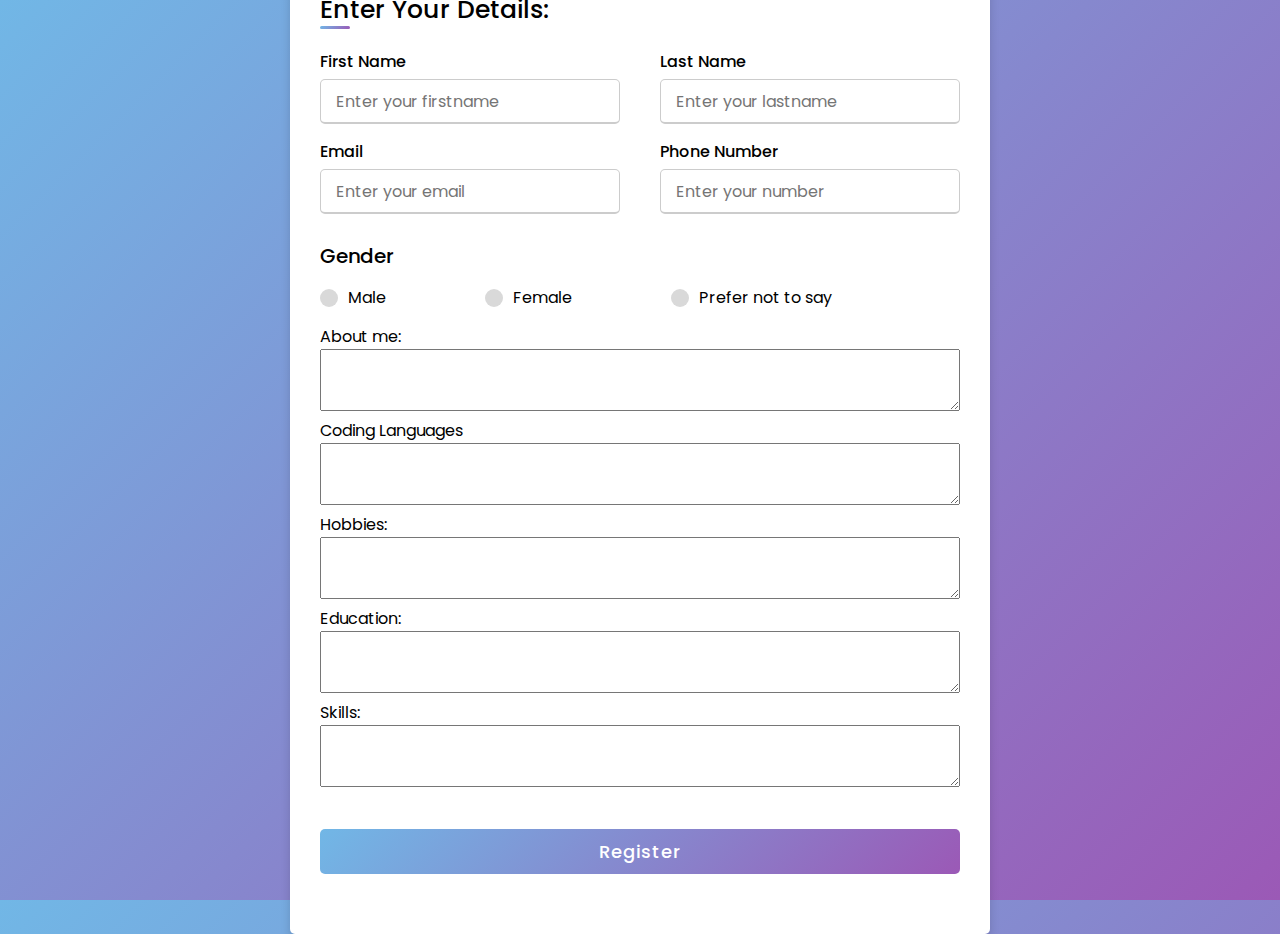
==== form/form1.html @ c85fefd9 "change" ====
<!DOCTYPE html>
<!-- Created By CodingLab - www.codinglabweb.com -->
<html lang="en" dir="ltr">
  <head>
    <meta charset="UTF-8">
    <!---<title> Responsive Registration Form | CodingLab </title>--->
    <link rel="stylesheet" href="styles.css">
     <meta name="viewport" content="width=device-width, initial-scale=1.0">
   </head>
<body>
  <div class="container">
    <div class="title">Enter Your Details:</div>
    <div class="content">
      <form action="#">
        <div class="user-details">
          <div class="input-box">
            <span class="details">First Name</span>
            <input type="text" placeholder="Enter your firstname" required>
          </div>
          <div class="input-box">
            <span class="details">Last Name</span>
            <input type="text" placeholder="Enter your lastname" required>
          </div>
          <div class="input-box">
            <span class="details">Email</span>
            <input type="text" placeholder="Enter your email" required>
          </div>
          <div class="input-box">
            <span class="details">Phone Number</span>
            <input type="text" placeholder="Enter your number" required>
          </div>
          
        </div>
        <div class="gender-details">
          <input type="radio" name="gender" id="dot-1">
          <input type="radio" name="gender" id="dot-2">
          <input type="radio" name="gender" id="dot-3">
          <span class="gender-title">Gender</span>
          <div class="category">
            <label for="dot-1">
            <span class="dot one"></span>
            <span class="gender">Male</span>
          </label>
          <label for="dot-2">
            <span class="dot two"></span>
            <span class="gender">Female</span>
          </label>
          <label for="dot-3">
            <span class="dot three"></span>
            <span class="gender">Prefer not to say</span>
            </label>
          </div>
        </div>
        <div class="input-box">
            <p >About me:</p> 
           <textarea name="" id="" cols="60" rows="3" style="width:100% ;"></textarea>
          </div>
        <div class="input-box">
            <p>Coding Languages</p> 
           <textarea name="" id="" cols="60" rows="3" style="width:100% ;"></textarea>
          </div>
          <div class="input-box">
            <p>Hobbies:</p> 
           <textarea name="" id="" cols="60" rows="3" style="width:100% ;"></textarea>
          </div>
          <div class="input-box">
            <p>Education:</p> 
           <textarea name="" id="" cols="60" rows="3" style="width:100% ;"></textarea>
          </div>
          <div class="input-box">
            <p>Skills:</p> 
           <textarea name="" id="" cols="60" rows="3" style="width:100% ;"></textarea>
          </div>
          
         
          
        <div class="button">
          <input type="submit" value="Register">
        </div>
      </form>
    </div>
  </div>

</body>
</html>
---- form/styles.css ----
@import url('https://fonts.googleapis.com/css2?family=Poppins:wght@200;300;400;500;600;700&display=swap');
*{
  margin: 0;
  padding: 0;
  box-sizing: border-box;
  font-family: 'Poppins',sans-serif;
}
body{
  height: 100vh;
  display: flex;
  justify-content: center;
  align-items: center;
  padding: 10px;
  background: linear-gradient(135deg, #71b7e6, #9b59b6);
}
.container{
  max-width: 700px;
  width: 100%;
  background-color: #fff;
  padding: 25px 30px;
  border-radius: 5px;
  box-shadow: 0 5px 10px rgba(0,0,0,0.15);
}
.container .title{
  font-size: 25px;
  font-weight: 500;
  position: relative;
}
.container .title::before{
  content: "";
  position: absolute;
  left: 0;
  bottom: 0;
  height: 3px;
  width: 30px;
  border-radius: 5px;
  background: linear-gradient(135deg, #71b7e6, #9b59b6);
}
.content form .user-details{
  display: flex;
  flex-wrap: wrap;
  justify-content: space-between;
  margin: 20px 0 12px 0;
}
form .user-details .input-box{
  margin-bottom: 15px;
  width: calc(100% / 2 - 20px);
}
form .input-box span.details{
  display: block;
  font-weight: 500;
  margin-bottom: 5px;
}
.user-details .input-box input{
  height: 45px;
  width: 100%;
  outline: none;
  font-size: 16px;
  border-radius: 5px;
  padding-left: 15px;
  border: 1px solid #ccc;
  border-bottom-width: 2px;
  transition: all 0.3s ease;
}
.user-details .input-box input:focus,
.user-details .input-box input:valid{
  border-color: #9b59b6;
}
 form .gender-details .gender-title{
  font-size: 20px;
  font-weight: 500;
 }
 form .category{
   display: flex;
   width: 80%;
   margin: 14px 0 ;
   justify-content: space-between;
 }
 form .category label{
   display: flex;
   align-items: center;
   cursor: pointer;
 }
 form .category label .dot{
  height: 18px;
  width: 18px;
  border-radius: 50%;
  margin-right: 10px;
  background: #d9d9d9;
  border: 5px solid transparent;
  transition: all 0.3s ease;
}
 #dot-1:checked ~ .category label .one,
 #dot-2:checked ~ .category label .two,
 #dot-3:checked ~ .category label .three{
   background: #9b59b6;
   border-color: #d9d9d9;
 }
 form input[type="radio"]{
   display: none;
 }
 form .button{
   height: 45px;
   margin: 35px 0
 }
 form .button input{
   height: 100%;
   width: 100%;
   border-radius: 5px;
   border: none;
   color: #fff;
   font-size: 18px;
   font-weight: 500;
   letter-spacing: 1px;
   cursor: pointer;
   transition: all 0.3s ease;
   background: linear-gradient(135deg, #71b7e6, #9b59b6);
 }
 form .button input:hover{
  /* transform: scale(0.99); */
  background: linear-gradient(-135deg, #71b7e6, #9b59b6);
  }
 @media(max-width: 584px){
 .container{
  max-width: 100%;
}
form .user-details .input-box{
    margin-bottom: 15px;
    width: 100%;
  }
  form .category{
    width: 100%;
  }
  .content form .user-details{
    max-height: 300px;
    overflow-y: scroll;
  }
  .user-details::-webkit-scrollbar{
    width: 5px;
  }
  .cul{
    width: 100%;
  }
  }
  @media(max-width: 459px){
  .container .content .category{
    flex-direction: column;
  }
}
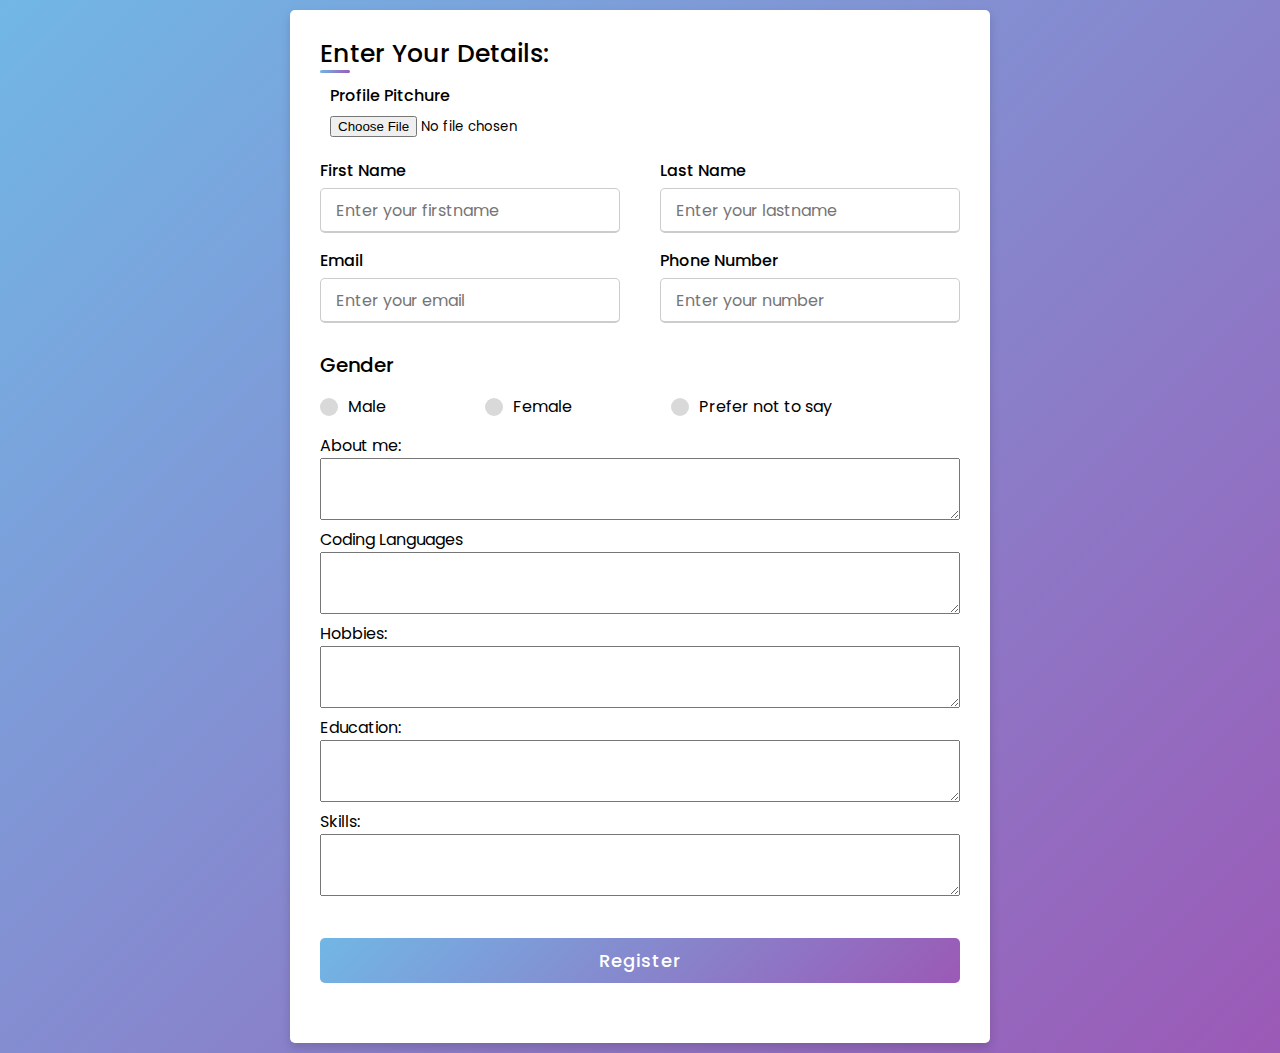
==== commit d7f264ce: "next" ====
--- a/form/form1.html
+++ b/form/form1.html
@@ -4,7 +4,7 @@
   <head>
     <meta charset="UTF-8">
     <!---<title> Responsive Registration Form | CodingLab </title>--->
-    <link rel="stylesheet" href="styles.css">
+    <link rel="stylesheet" href="form.css">
      <meta name="viewport" content="width=device-width, initial-scale=1.0">
    </head>
 <body>
@@ -12,6 +12,12 @@
     <div class="title">Enter Your Details:</div>
     <div class="content">
       <form action="#">
+        <div class="files">
+          <div class="input-box">
+            <span class="details">Profile Pitchure</span>
+            <input type="file" required>
+          </div>
+        </div>
         <div class="user-details">
           <div class="input-box">
             <span class="details">First Name</span>
--- a/form/form.css
+++ b/form/form.css
@@ -0,0 +1,151 @@
+@import url('https://fonts.googleapis.com/css2?family=Poppins:wght@200;300;400;500;600;700&display=swap');
+*{
+  margin: 0;
+  padding: 0;
+  box-sizing: border-box;
+  font-family: 'Poppins',sans-serif;
+}
+body{
+  display: flex;
+  justify-content: center;
+  padding: 10px;
+  background: linear-gradient(135deg, #71b7e6, #9b59b6);
+}
+.container{
+  max-width: 700px;
+  width: 100%;
+  background-color: #fff;
+  padding: 25px 30px;
+  border-radius: 5px;
+  box-shadow: 0 5px 10px rgba(0,0,0,0.15);
+}
+.container .title{
+  font-size: 25px;
+  font-weight: 500;
+  position: relative;
+}
+.container .title::before{
+  content: "";
+  position: absolute;
+  left: 0;
+  bottom: 0;
+  height: 3px;
+  width: 30px;
+  border-radius: 5px;
+  background: linear-gradient(135deg, #71b7e6, #9b59b6);
+}
+.content form .user-details{
+  display: flex;
+  flex-wrap: wrap;
+  justify-content: space-between;
+  margin: 20px 0 12px 0;
+}
+form .user-details .input-box{
+  margin-bottom: 15px;
+  width: calc(100% / 2 - 20px);
+}
+form .input-box span.details{
+  display: block;
+  font-weight: 500;
+  margin-bottom: 5px;
+}
+.user-details .input-box input{
+  height: 45px;
+  width: 100%;
+  outline: none;
+  font-size: 16px;
+  border-radius: 5px;
+  padding-left: 15px;
+  border: 1px solid #ccc;
+  border-bottom-width: 2px;
+  transition: all 0.3s ease;
+}
+.user-details .input-box input:focus,
+.user-details .input-box input:valid{
+  border-color: #9b59b6;
+}
+ form .gender-details .gender-title{
+  font-size: 20px;
+  font-weight: 500;
+ }
+ form .category{
+   display: flex;
+   width: 80%;
+   margin: 14px 0 ;
+   justify-content: space-between;
+ }
+ form .category label{
+   display: flex;
+   align-items: center;
+   cursor: pointer;
+ }
+ form .category label .dot{
+  height: 18px;
+  width: 18px;
+  border-radius: 50%;
+  margin-right: 10px;
+  background: #d9d9d9;
+  border: 5px solid transparent;
+  transition: all 0.3s ease;
+}
+ #dot-1:checked ~ .category label .one,
+ #dot-2:checked ~ .category label .two,
+ #dot-3:checked ~ .category label .three{
+   background: #9b59b6;
+   border-color: #d9d9d9;
+ }
+ form input[type="radio"]{
+   display: none;
+ }
+ form .button{
+   height: 45px;
+   margin: 35px 0
+ }
+ form .button input{
+   height: 100%;
+   width: 100%;
+   border-radius: 5px;
+   border: none;
+   color: #fff;
+   font-size: 18px;
+   font-weight: 500;
+   letter-spacing: 1px;
+   cursor: pointer;
+   transition: all 0.3s ease;
+   background: linear-gradient(135deg, #71b7e6, #9b59b6);
+ }
+ form .button input:hover{
+  /* transform: scale(0.99); */
+  background: linear-gradient(-135deg, #71b7e6, #9b59b6);
+  }
+ @media(max-width: 584px){
+ .container{
+  max-width: 100%;
+}
+form .user-details .input-box{
+    margin-bottom: 15px;
+    width: 100%;
+  }
+  form .category{
+    width: 100%;
+  }
+  .content form .user-details{
+    max-height: 300px;
+    overflow-y: scroll;
+  }
+  .user-details::-webkit-scrollbar{
+    width: 5px;
+  }
+  .cul{
+    width: 100%;
+  }
+  }
+  @media(max-width: 459px){
+  .container .content .category{
+    flex-direction: column;
+  }
+}
+
+.files{
+  margin: 10px;
+}